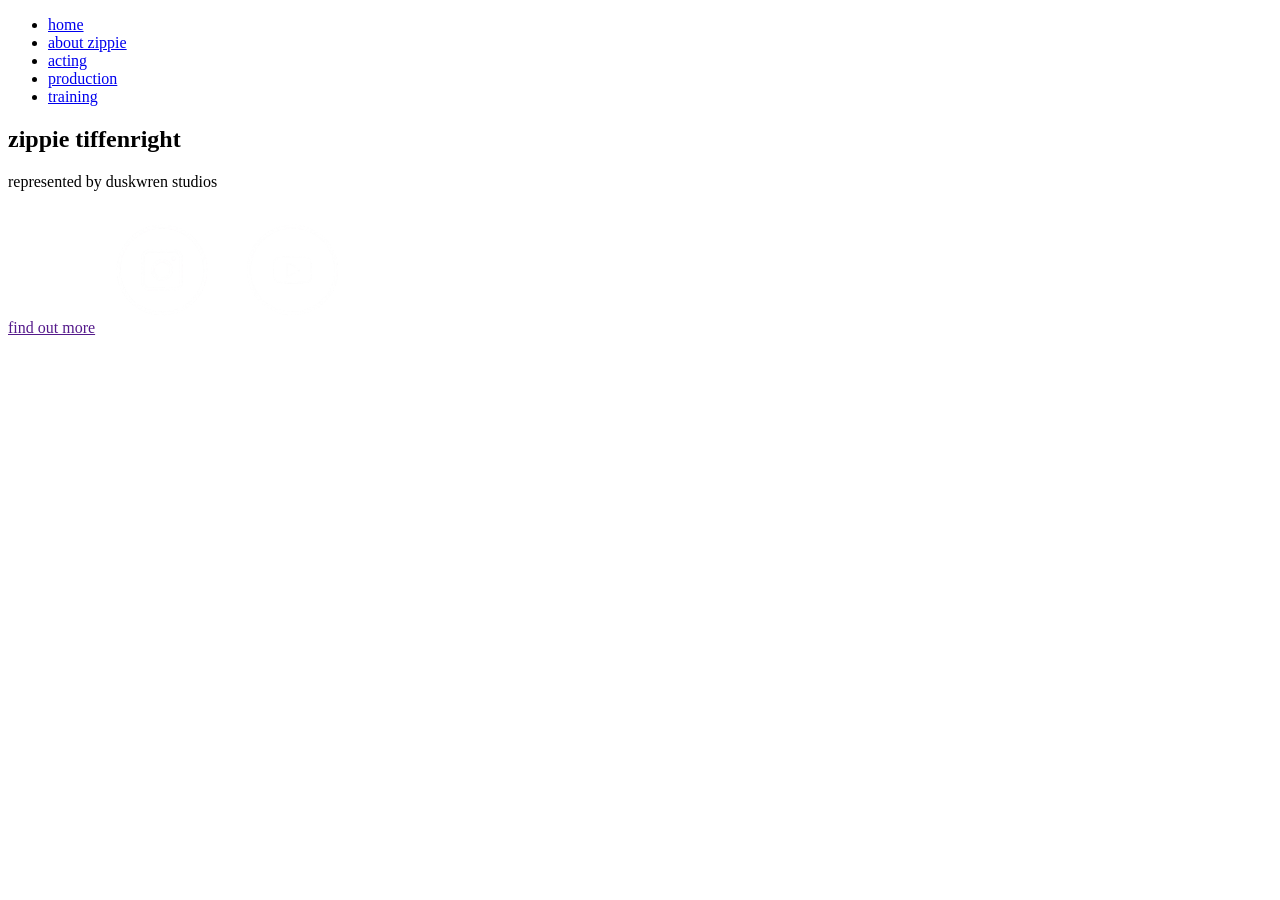
==== 1home.html @ fff7435e "21/4/26" ====
<!DOCTYPE html>
<html>
    <head>
        <meta name="viewport" content="with=device-width, initial-scale=1.0">
        <title>Zippie TIffenright - Represented by Duskwren Studios</title>
        <link rel="stylesheet" href="/style.css">
        <link rel="preconnect" href="https://fonts.googleapis.com">
        <link rel="preconnect" href="https://fonts.gstatic.com" crossorigin>
        <link href="https://fonts.googleapis.com/css2?family=Lato:ital,wght@0,100;0,300;0,400;0,700;0,900;1,100;1,300;1,400;1,700;1,900&family=Montserrat:ital,wght@0,100..900;1,100..900&family=Outfit:wght@100..900&display=swap" rel="stylesheet">
    </head>
    <body>
        <section class="header">
            <nav id="navbar">
                <div class="nav-links">
                    <ul>
                        <li><a href=".home.html">home</a></li>
                        <li><a href=".aboutzippie.html">about zippie</a></li>
                        <li><a href="acting.html">acting</a></li>
                        <li><a href="production.html">production</a></li>
                        <li><a href="training.html">training</a></li>
                    </ul>
                </div>
            </nav>
                <div class="text-box">
                    <h1>zippie tiffenright</h1>
                    <p>represented by duskwren studios</p>
                    <a href="" class="hero-btn">find out more</a>
                    <a href="" class="insta-btn"><img src="instagramsymbol.png" height=25% width=10%></a>
                    <a href="" class="youtube-btn"><img src="youtubesymbol.png" height=25% width=10%></a>
                </div>
        </section>
    </body>
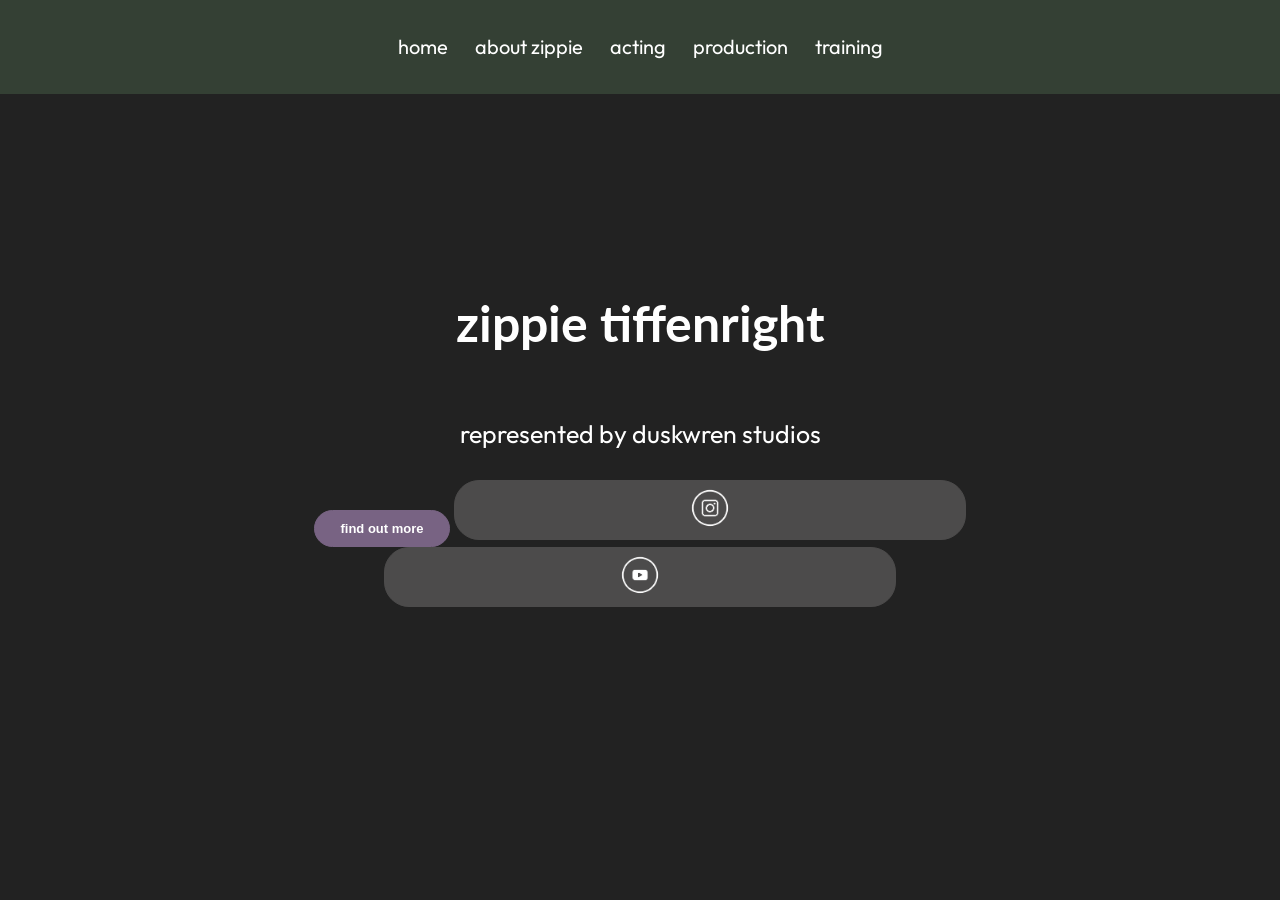
==== commit 4ac560fb: "21/04 3.0" ====
--- a/1home.html
+++ b/1home.html
@@ -2,8 +2,8 @@
 <html>
     <head>
         <meta name="viewport" content="with=device-width, initial-scale=1.0">
-        <title>Zippie TIffenright - Represented by Duskwren Studios</title>
-        <link rel="stylesheet" href="/style.css">
+        <title>Zippie Tiffenright - Represented by Duskwren Studios</title>
+        <link rel="stylesheet" href="/6style.css">
         <link rel="preconnect" href="https://fonts.googleapis.com">
         <link rel="preconnect" href="https://fonts.gstatic.com" crossorigin>
         <link href="https://fonts.googleapis.com/css2?family=Lato:ital,wght@0,100;0,300;0,400;0,700;0,900;1,100;1,300;1,400;1,700;1,900&family=Montserrat:ital,wght@0,100..900;1,100..900&family=Outfit:wght@100..900&display=swap" rel="stylesheet">
@@ -13,11 +13,11 @@
             <nav id="navbar">
                 <div class="nav-links">
                     <ul>
-                        <li><a href=".home.html">home</a></li>
-                        <li><a href=".aboutzippie.html">about zippie</a></li>
-                        <li><a href="acting.html">acting</a></li>
-                        <li><a href="production.html">production</a></li>
-                        <li><a href="training.html">training</a></li>
+                        <li><a href="1home.html">home</a></li>
+                        <li><a href="2about.html">about zippie</a></li>
+                        <li><a href="3acting.html">acting</a></li>
+                        <li><a href="4production.html">production</a></li>
+                        <li><a href="5training.html">training</a></li>
                     </ul>
                 </div>
             </nav>
--- a/6style.css
+++ b/6style.css
@@ -0,0 +1,210 @@
+*{
+    margin: 0;
+    padding: 0;
+}
+.header{
+    min-height: 100vh;
+    width: 100%;
+    background-image:linear-gradient(#222222,#222222);
+    background-position: center;
+    background-size: cover;
+    position: relative;
+}
+#navbar{
+    position: sticky;
+    top: 0;
+    z-index: 1;
+    background-color: #344034;
+}
+nav{
+    display: flex;
+    padding: 2% 6%;
+    justify-content: center;
+    align-items: center;
+    font-family: 'Outfit', sans-serif;
+    background-color: #344034;
+}
+.nav-links ul li{
+    list-style: none;
+    display: inline-block;
+    padding: 8px 12px;
+    position: relative;
+    align-items: center;
+}
+.nav-links ul li a{
+    color: #ffffff;
+    text-decoration:none;
+    font-size: 20px;
+}
+.nav-links ul li::after{
+    content: '';
+    width: 0%;
+    height: 2px;
+    background: #ffffff;
+    display: block;
+    margin: auto;
+    transition: 0.5s;
+}
+.nav-links ul li:hover::after{
+    width: 100%;
+}
+.text-box{
+    width: 90%;
+    color: #ffffff;
+    position: absolute;
+    top: 50%;
+    left: 50%;
+    transform: translate(-50%,-50%);
+    text-align: center;
+}
+.text-box h1{
+    font-size: 50px;
+    font-family: 'Lato', sans-serif;
+    color: #ffffff;
+}
+.text-box p{
+    margin: 15px 0 30px;
+    font-size: 25px;
+    font-family: 'Outfit', sans-serif;
+    color: #ffffff;
+    background-color: #222222;
+}
+.hero-btn{
+    display: inline-block;
+    text-decoration: none;
+    color: #ffffff;
+    border: 1px solid #786383;
+    border-radius: 25px;
+    padding: 10px 25px;
+    font-size: 13px;
+    font-family: 'Monserrat', sans-serif;
+    font-weight: bold;
+    background: #786383;
+    position: relative;
+    cursor: pointer;
+}
+.insta-btn{
+    display: inline-block;
+    text-decoration: none;
+    color: #ffffff;
+    border: 1px solid #4c4b4b;
+    border-radius: 25px;
+    padding: 2px 5px;
+    font-family: 'Monserrat', sans-serif;
+    font-weight: bold;
+    background: #4c4b4b;
+    position:relative;
+    cursor: pointer;
+}
+.youtube-btn{
+    display: inline-block;
+    text-decoration: none;
+    color: #ffffff;
+    border: 1px solid #4c4b4b;
+    border-radius: 25px;
+    padding: 2px 5px;
+    background: #4c4b4b;
+    position: relative;
+    cursor: pointer;
+}
+@media(max-width: 700px){
+    .text-box h1{
+        font-size: 20px;
+    }
+}
+
+/*----- about -----*/
+
+.aboutzippiegallery{
+    height: 75%;
+    width: 100%;
+    display: flex;
+    margin: 5% auto 0;
+    box-sizing: border-box;
+}
+.imagebox{
+    margin: 0 1%;
+}
+.imagebox img{
+    width: 100%;
+    height: 100%;
+    object-fit: cover;
+}
+
+.about{
+    width: 80%;
+    margin: auto;
+    text-align: center;
+    padding-top: 100px;
+}
+h1{
+    font-size: 30px;
+    font-family: 'Outfit', sans-serif;
+    color: #3c3440;
+}
+p{
+    font-size: 15px;
+    font-family: 'Monserrat', sans-serif;
+    color: #222222;
+    padding-top: 50px
+}
+
+/*----- acting -----*/
+
+.acting{
+    width: 80%;
+    margin: auto;
+    text-align: center;
+    padding-top: 100px;
+}
+h1{
+    font-size: 30px;
+    font-family: 'Outfit', sans-serif;
+    color: #3c3440;
+}
+p{
+    font-size: 15px;
+    font-family: 'Monserrat', sans-serif;
+    color: #222222;
+    padding-top: 50px
+}
+
+/*----- production -----*/
+
+.production{
+    width: 80%;
+    margin: auto;
+    text-align: center;
+    padding-top: 100px;
+}
+h1{
+    font-size: 30px;
+    font-family: 'Outfit', sans-serif;
+    color: #3c3440;
+}
+p{
+    font-size: 15px;
+    font-family: 'Monserrat', sans-serif;
+    color: #222222;
+    padding-top: 50px
+}
+
+/*----- training -----*/
+
+.training{
+    width: 80%;
+    margin: auto;
+    text-align: center;
+    padding-top: 100px;
+}
+h1{
+    font-size: 30px;
+    font-family: 'Outfit', sans-serif;
+    color: #3c3440;
+}
+p{
+    font-size: 15px;
+    font-family: 'Monserrat', sans-serif;
+    color: #222222;
+    padding-top: 50px
+}
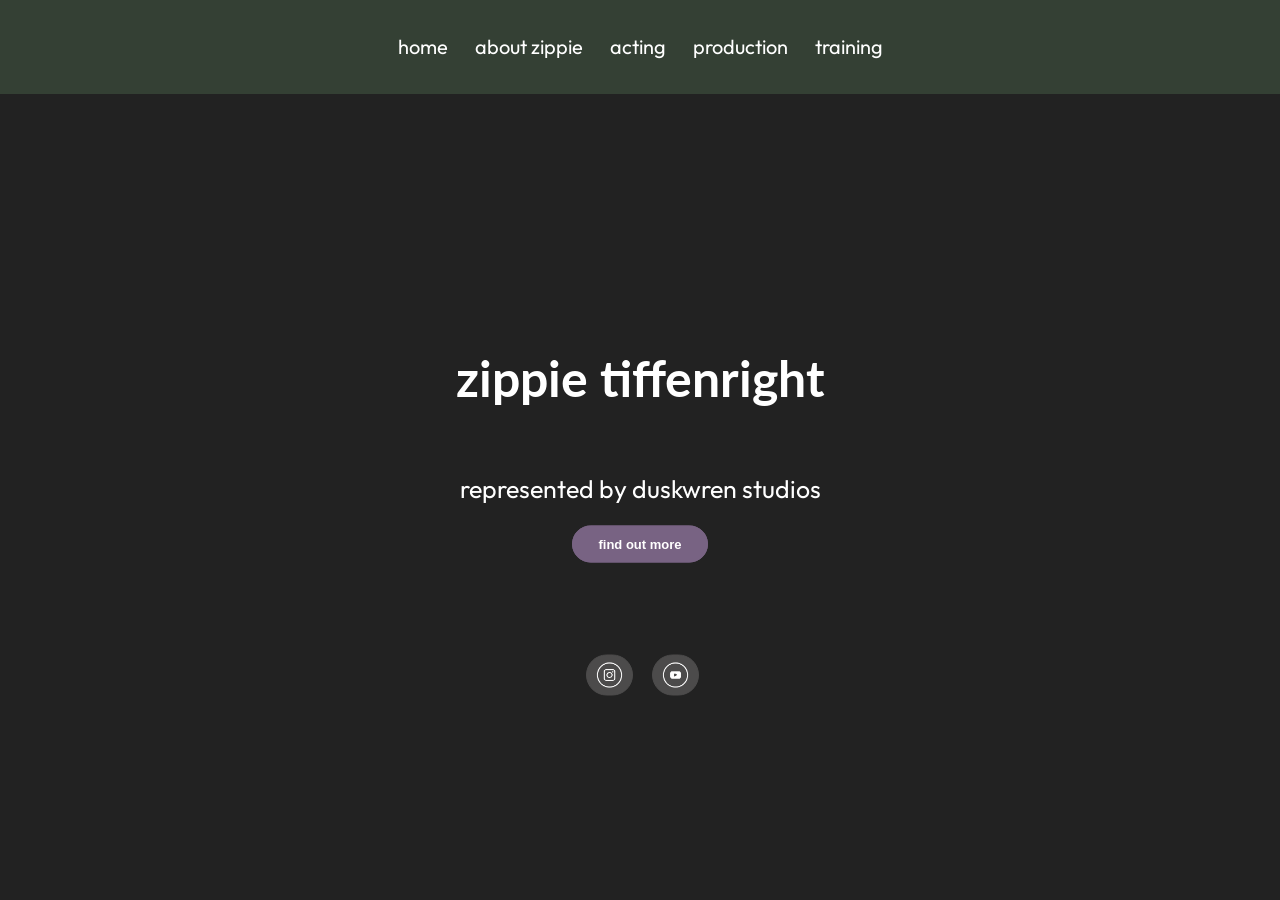
==== commit 57aa60c0: "25/04/2026" ====
--- a/1home.html
+++ b/1home.html
@@ -24,9 +24,11 @@
                 <div class="text-box">
                     <h1>zippie tiffenright</h1>
                     <p>represented by duskwren studios</p>
-                    <a href="" class="hero-btn">find out more</a>
-                    <a href="" class="insta-btn"><img src="instagramsymbol.png" height=25% width=10%></a>
-                    <a href="" class="youtube-btn"><img src="youtubesymbol.png" height=25% width=10%></a>
+                    <a href="2about.html" class="hero-btn">find out more</a>
+                </div>
+                <div class="external-link-btns">
+                    <a href="https://www.bing.com/ck/a?!&&p=0f1050b16c38cadf92957c93ae500a0fd8b80e590a9895901bd6b6e18cfb6ef3JmltdHM9MTc3Njk4ODgwMA&ptn=3&ver=2&hsh=4&fclid=3761cce4-ae63-6bac-3762-dfdeaff36afe&psq=zippie+tiffenright&u=a1aHR0cHM6Ly93d3cuaW5zdGFncmFtLmNvbS96aXAuemFwem9vbS8" target="_blank" class="btn"><img src="home1.png" height=100% width=100%></a>
+                    <a href="https://www.youtube.com/channel/UCYWKe-ObqR0fADohLGWaHcw" target="_blank" class="btn"><img src="home2.png" height=100% width=100%></a>
                 </div>
         </section>
     </body>
--- a/6style.css
+++ b/6style.css
@@ -10,6 +10,9 @@
     background-size: cover;
     position: relative;
 }
+
+/*----- navbar -----*/
+
 #navbar{
     position: sticky;
     top: 0;
@@ -48,6 +51,9 @@
 .nav-links ul li:hover::after{
     width: 100%;
 }
+
+/*----- home -----*/
+
 .text-box{
     width: 90%;
     color: #ffffff;
@@ -70,7 +76,7 @@
     background-color: #222222;
 }
 .hero-btn{
-    display: inline-block;
+    display: column;
     text-decoration: none;
     color: #ffffff;
     border: 1px solid #786383;
@@ -83,21 +89,16 @@
     position: relative;
     cursor: pointer;
 }
-.insta-btn{
-    display: inline-block;
-    text-decoration: none;
-    color: #ffffff;
-    border: 1px solid #4c4b4b;
-    border-radius: 25px;
-    padding: 2px 5px;
-    font-family: 'Monserrat', sans-serif;
-    font-weight: bold;
-    background: #4c4b4b;
-    position:relative;
-    cursor: pointer;
-}
-.youtube-btn{
-    display: inline-block;
+.external-link-btns{
+    position: absolute;
+    top: 75%;
+    left: 50%;
+    transform: translate(-50%,-50%);
+    text-align: center;
+    display: relative;
+}
+.btn{
+    display: column;
     text-decoration: none;
     color: #ffffff;
     border: 1px solid #4c4b4b;
@@ -106,11 +107,15 @@
     background: #4c4b4b;
     position: relative;
     cursor: pointer;
-}
-@media(max-width: 700px){
-    .text-box h1{
-        font-size: 20px;
-    }
+    width: 35px;
+    height: 35px;
+    display: inline-block;
+    align-items: center;
+    flex-direction: column;
+    flex: 1 0 auto;
+    margin: 5px;
+    margin-inline-start: 10px;
+    text-align: center;
 }
 
 /*----- about -----*/
@@ -122,10 +127,10 @@
     margin: 5% auto 0;
     box-sizing: border-box;
 }
-.imagebox{
+.aboutslideshow{
     margin: 0 1%;
 }
-.imagebox img{
+.aboutslides{
     width: 100%;
     height: 100%;
     object-fit: cover;
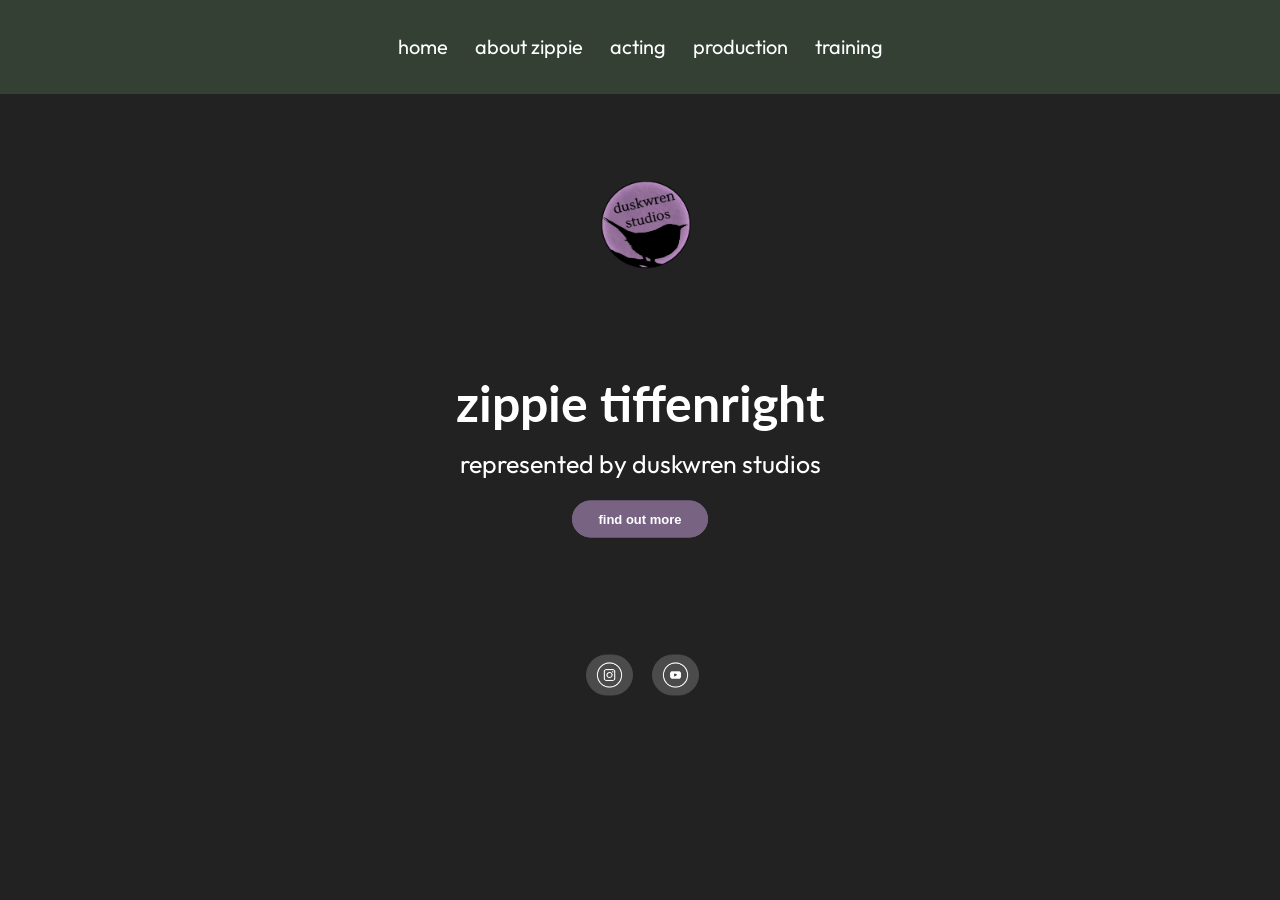
==== commit fdfde693: "26/04/2026 first push" ====
--- a/1home.html
+++ b/1home.html
@@ -3,7 +3,7 @@
     <head>
         <meta name="viewport" content="with=device-width, initial-scale=1.0">
         <title>Zippie Tiffenright - Represented by Duskwren Studios</title>
-        <link rel="stylesheet" href="/6style.css">
+        <link rel="stylesheet" href="/1style.css">
         <link rel="preconnect" href="https://fonts.googleapis.com">
         <link rel="preconnect" href="https://fonts.gstatic.com" crossorigin>
         <link href="https://fonts.googleapis.com/css2?family=Lato:ital,wght@0,100;0,300;0,400;0,700;0,900;1,100;1,300;1,400;1,700;1,900&family=Montserrat:ital,wght@0,100..900;1,100..900&family=Outfit:wght@100..900&display=swap" rel="stylesheet">
@@ -21,6 +21,9 @@
                     </ul>
                 </div>
             </nav>
+                <div class="logo">
+                    <img src="duskwrenlogo.png" height=20% width=20%>
+                </div>
                 <div class="text-box">
                     <h1>zippie tiffenright</h1>
                     <p>represented by duskwren studios</p>
--- a/1style.css
+++ b/1style.css
@@ -0,0 +1,127 @@
+*{
+    margin: 0;
+    padding: 0;
+}
+.header{
+    min-height: 100vh;
+    width: 100%;
+    background-image:linear-gradient(#222222,#222222);
+    background-position: center;
+    background-size: cover;
+    position: relative;
+}
+
+/*----- navbar -----*/
+
+#navbar{
+    position: sticky;
+    top: 0;
+    z-index: 1;
+    background-color: #344034;
+}
+nav{
+    display: flex;
+    padding: 2% 6%;
+    justify-content: center;
+    align-items: center;
+    font-family: 'Outfit', sans-serif;
+    background-color: #344034;
+}
+.nav-links ul li{
+    list-style: none;
+    display: inline-block;
+    padding: 8px 12px;
+    position: relative;
+    align-items: center;
+}
+.nav-links ul li a{
+    color: #ffffff;
+    text-decoration:none;
+    font-size: 20px;
+}
+.nav-links ul li::after{
+    content: '';
+    width: 0%;
+    height: 2px;
+    background: #ffffff;
+    display: block;
+    margin: auto;
+    transition: 0.5s;
+}
+.nav-links ul li:hover::after{
+    width: 100%;
+}
+
+/*----- home -----*/
+
+.logo{
+    position: absolute;
+    text-align: center;
+    display: relative;
+    top: 20%;
+    left: 29%;
+}
+
+.text-box{
+    width: 90%;
+    color: #ffffff;
+    position: absolute;
+    top: 50%;
+    left: 50%;
+    transform: translate(-50%,-50%);
+    text-align: center;
+}
+.text-box h1{
+    font-size: 50px;
+    font-family: 'Lato', sans-serif;
+    color: #ffffff;
+}
+.text-box p{
+    margin: 15px 0 30px;
+    font-size: 25px;
+    font-family: 'Outfit', sans-serif;
+    color: #ffffff;
+    background-color: #222222;
+}
+.hero-btn{
+    display: column;
+    text-decoration: none;
+    color: #ffffff;
+    border: 1px solid #786383;
+    border-radius: 25px;
+    padding: 10px 25px;
+    font-size: 13px;
+    font-family: 'Monserrat', sans-serif;
+    font-weight: bold;
+    background: #786383;
+    position: relative;
+    cursor: pointer;
+}
+.external-link-btns{
+    position: absolute;
+    top: 75%;
+    left: 50%;
+    transform: translate(-50%,-50%);
+    text-align: center;
+    display: relative;
+}
+.btn{
+    display: column;
+    text-decoration: none;
+    color: #ffffff;
+    border: 1px solid #4c4b4b;
+    border-radius: 25px;
+    padding: 2px 5px;
+    background: #4c4b4b;
+    position: relative;
+    cursor: pointer;
+    width: 35px;
+    height: 35px;
+    display: inline-block;
+    align-items: center;
+    flex-direction: column;
+    flex: 1 0 auto;
+    margin: 5px;
+    margin-inline-start: 10px;
+    text-align: center;
+}
